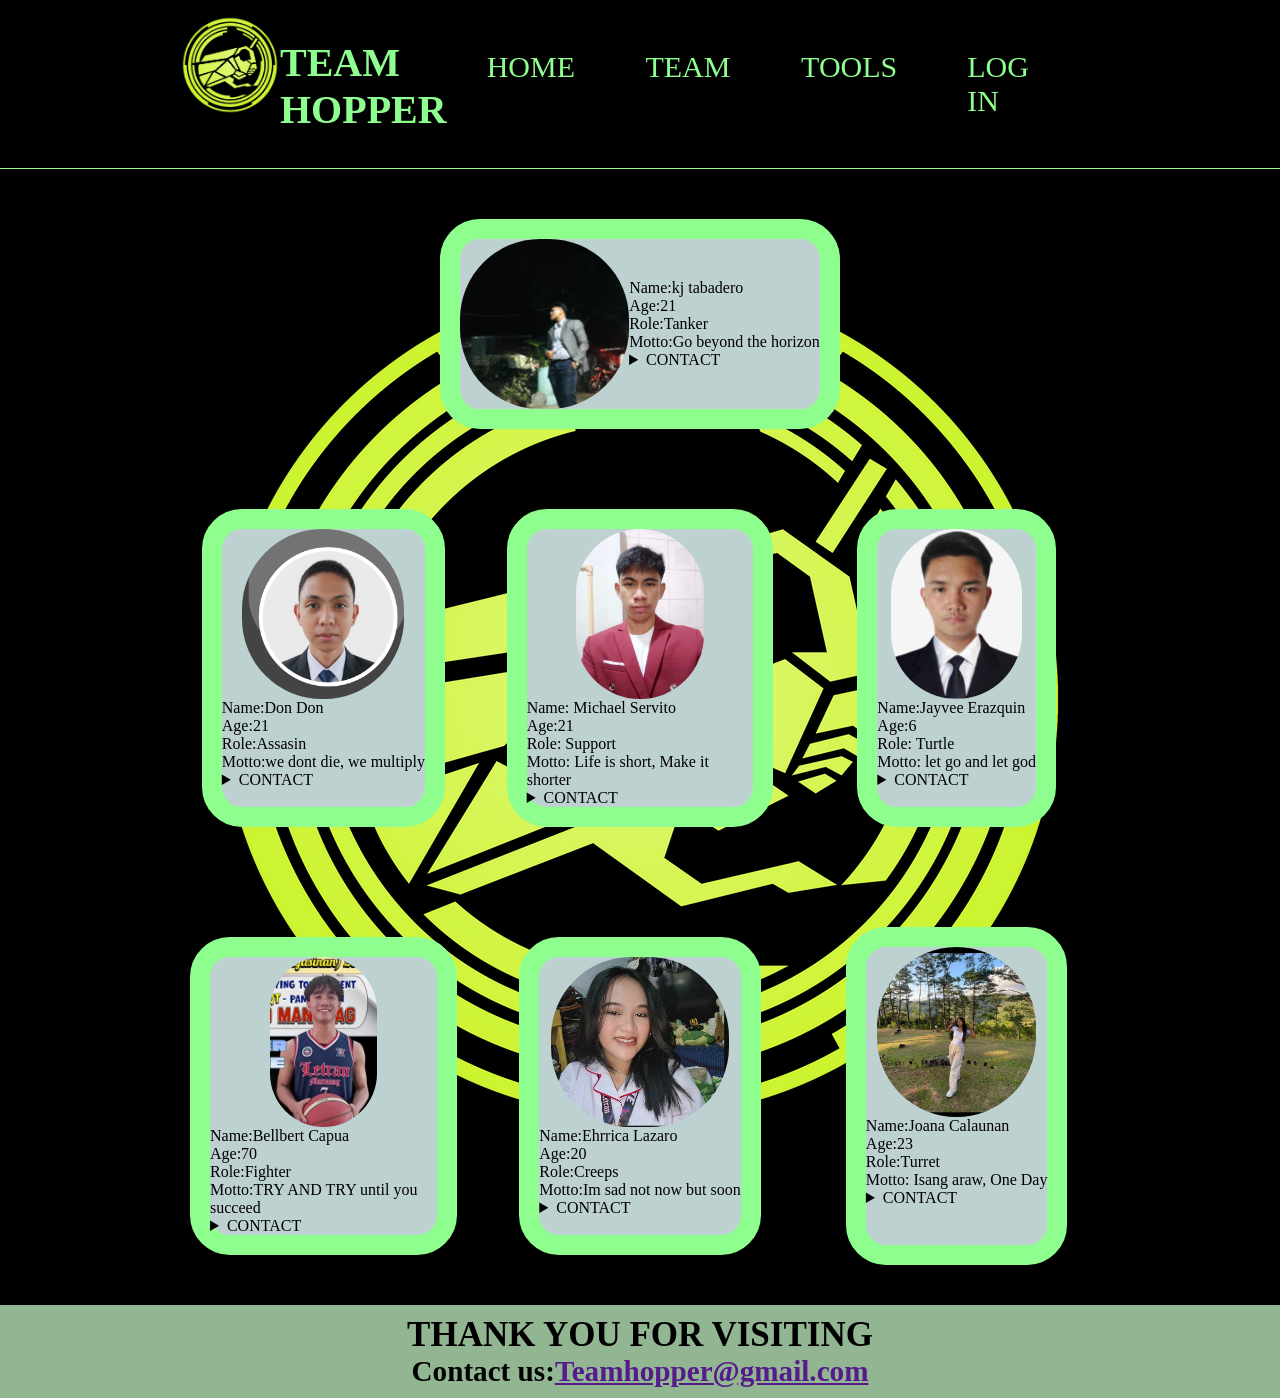
==== team.html @ f64738bf "Add files via upload" ====
<!DOCTYPE html>
<html lang="en">
<head>
    <meta charset="UTF-8">
    <meta name="viewport" content="width=device-width, initial-scale=1.0">
    <title>TEAM PORTFOLIO</title>
    <link rel="stylesheet" href="team.css">
    
</head>
<body>
    <div>
        <nav class="navbar">
        
            <div class="con-header">
                <div>
                    <img src="hooper.png" class="header-logo">
                </div>
            
                <header>
                    <h1 style="  font-family: cursive;  font-size: 40px; color: #8eff8e;">TEAM HOPPER</h1>
                </header>
            </div>
           

    <div class="con-select">
        <ul class="main-select">
            <li><a href="index.html">HOME</a></li>
            <li><a href="team.html">TEAM</a></li>
            <li><a href="TOOLS.html">TOOLS</a></li>
            <li><a href="" onclick="alert('Log in is under maintenance')">LOG IN</a></li>
         </ul>
    </div>
    </div>
  

        <div class="leader">
            <div class="con-kj">
            <img src="kj.jpg" class="kj-img" >
             </div>

            <div> 
            <p>Name:kj tabadero</p>
            <p>Age:21</p>
            <p>Role:Tanker</p>
            <p>Motto:Go beyond the horizon</p>

             <details >
                <summary>CONTACT</summary>
                <a href="https://www.facebook.com/"><img src="fblogo.png" style="height: 50px; border-radius: 15px;"></a>
                <a href="https://www.instagram.com/"><img src="iglogo.jpeg" style="height: 50px; border-radius: 15px;"></a>
                <a href="https://x.com/"><img src="twitterlogo.png" style="height: 50px; border-radius: 15px;"></a>
            </details>
            </div>
            
       
        
        </div>



    <div class="container">

         <div class="mem1">

            <div class="con-don">
                <img src="don.jpg" class="don-img" >
            </div>
        

            <div> 
            <p>Name:Don Don</p>
            <p>Age:21</p>
            <p>Role:Assasin</p>
            <p>Motto:we dont die, we multiply</p>

              <details >
                <summary>CONTACT</summary>
                <a href="https://www.facebook.com/"><img src="fblogo.png" style="height: 50px; border-radius: 15px;"></a>
                <a href="https://www.instagram.com/"><img src="iglogo.jpeg" style="height: 50px; border-radius: 15px;"></a>
                <a href="https://x.com/"><img src="twitterlogo.png" style="height: 50px; border-radius: 15px;"></a>
            </details>
            </div>
             
            </div>

             
            
            

            
          

           


        <div class="mem2">
            <div class="con-mike">
                <img src="mike.jpeg" class="mike-img" >
            </div>
            <div> 
            <p>Name: Michael Servito</p>
            <p>Age:21</p>
            <p>Role: Support</p>
            <p>Motto: Life is short, Make it shorter</p>

              <details >
                <summary>CONTACT</summary>
                <a href="https://www.facebook.com/"><img src="fblogo.png" style="height: 50px; border-radius: 15px;"></a>
                <a href="https://www.instagram.com/"><img src="iglogo.jpeg" style="height: 50px; border-radius: 15px;"></a>
                <a href="https://x.com/"><img src="twitterlogo.png" style="height: 50px; border-radius: 15px;"></a>
            </details>
            </div>
        </div>



        <div class="mem3">
                <div class="con-jayve">
                    <img src="jayve.jpeg" class="jayve-img" >
                </div>
            <div> 
            <p>Name:Jayvee Erazquin</p>
            <p>Age:6</p>
            <p>Role: Turtle</p>
            <p>Motto: let go and let god</p>

              <details >
                <summary>CONTACT</summary>
                <a href="https://www.facebook.com/"><img src="fblogo.png" style="height: 50px; border-radius: 15px;"></a>
                <a href="https://www.instagram.com/"><img src="iglogo.jpeg" style="height: 50px; border-radius: 15px;"></a>
                <a href="https://x.com/"><img src="twitterlogo.png" style="height: 50px; border-radius: 15px;"></a>
            </details>
            </div>
        </div>



        <div class="mem4">
                <div class="con-belbert">
                    <img src="belbert.jpg" class="belbert-img" >
                </div>
            <div> 
            <p>Name:Bellbert Capua</p>
            <p>Age:70</p>
            <p>Role:Fighter</p>
            <p>Motto:TRY AND TRY until you succeed</p>

              <details >
                <summary>CONTACT</summary>
                <a href="https://www.facebook.com/"><img src="fblogo.png" style="height: 50px; border-radius: 15px;"></a>
                <a href="https://www.instagram.com/"><img src="iglogo.jpeg" style="height: 50px; border-radius: 15px;"></a>
                <a href="https://x.com/"><img src="twitterlogo.png" style="height: 50px; border-radius: 15px;"></a>
            </details>
            </div>
        </div>




        <div class="mem5">
                <div class="con-lazaro">
                    <img src="lazaro.jpeg" class="lazaro-img" >
                </div>
                <div> 
                <p>Name:Ehrrica Lazaro</p>
                <p>Age:20</p>
                <p>Role:Creeps</p>
                <p>Motto:Im sad not now but soon</p>

                <details >
                <summary>CONTACT</summary>
                <a href="https://www.facebook.com/"><img src="fblogo.png" style="height: 50px; border-radius: 15px;"></a>
                <a href="https://www.instagram.com/"><img src="iglogo.jpeg" style="height: 50px; border-radius: 15px;"></a>
                <a href="https://x.com/"><img src="twitterlogo.png" style="height: 50px; border-radius: 15px;"></a>
            </details>
            </div>
         </div>




         <div class="mem6">
            <div class="con-joana">
                <img src="joana.jpg" class="joana-img" >
            </div>

            
            <div> 
            <p>Name:Joana  Calaunan</p>
            <p>Age:23</p>
            <p>Role:Turret</p>
            <p>Motto: Isang araw, One Day</p>
               <details >
                <summary>CONTACT</summary>
                <a href="https://www.facebook.com/"><img src="fblogo.png" style="height: 50px; border-radius: 15px;"></a>
                <a href="https://www.instagram.com/"><img src="iglogo.jpeg" style="height: 50px; border-radius: 15px;"></a>
                <a href="https://x.com/"><img src="twitterlogo.png" style="height: 50px; border-radius: 15px;"></a>
            </details>
            </div>
            </div>
            
    </div>


<footer class="footer">THANK YOU FOR VISITING
    <small>
        <p>
           Contact us:<a href="">Teamhopper@gmail.com</a>
        </p>
    </small>
</footer>

</body>
</html>
---- team.css ----
*{
    margin: 0;
    padding: 0;
    box-sizing: border-box;
}

body{
    font-family: 'Times New Roman', Times, serif;
    background-image: url(hooper.png);
    background-repeat: no-repeat;
    background-position: center;
    background-size: auto;
    background-color: black;
    
    
}



.con-select{
   margin: 10px auto;
   
   margin-right: 500px;
}

.main-select{
    display: flex;
}

.navbar{
    display: flex;
    border-bottom:1px solid #8eff8e;
    display: flex;

}

.navbar li{
    list-style-type: none;
    overflow: hidden;
    

    
}

.navbar a{
    text-decoration: none;
    padding: 40px;
    float: left;
    display: flex;
    color: black;
    font-size: 30px;
    color: #8eff8e;
}


.navbar li:hover{
    animation: zoom .6s forwards;

}

@keyframes zoom{
    100%{transform: scale(1.5,);}
}


.navbar a:hover{
    background:linear-gradient(rgb(230, 255, 8),green);
}

.con-HS{
    display: flex;
}


header{
    margin-top: 24px;
}

.con-header{
   margin-left: 180px;
   margin-top: 15px;
   display: flex;
}

.header-logo{
    height: 100px;
    animation: rotate 2s infinite linear;
}

@keyframes rotate{
    100%{transform: rotateZ(360deg);}
}


.con-img-desc{
   margin: 80px auto;
   max-width: 1200px;
 
   display: flex; 
}




.leader{
    background-color: #bed1d1;
    display: flex;
    justify-content: center;
    align-items: center;
    margin: 50px auto;
    max-width: 400px;
    border-radius: 40px;
    border: 20px solid #8eff8e;
}

.con-kj{
     display: flex;
    justify-content: center;
    align-items: center;
}


.kj-img{
    height: 170px;
    border-radius: 80px;
    

}


.leader:hover{
    animation: zoom 2s forwards;

}

@keyframes zoom{
    100%{transform: scale(2,2);}
}



.container{
    margin: 20px auto;
    width:90%;
    max-width:900px;
    display: grid;
    grid-template-columns: repeat(auto-fill,minmax(250px,1fr));
    gap: 50px;
    
   
}


.mem1{
    background-color: #bed1d1;  
    border-radius: 40px;
    border: 20px solid #8eff8e;
    margin: 30px auto;
    
}

.con-don{
     display: flex;
    justify-content: center;
    align-items: center;
}


.don-img{
    height: 170px;
    border-radius: 80px;
    

}


.mem1:hover{
    animation: zoom 2s forwards;

}

@keyframes zoom{
    100%{transform: scale(2,2);}
}


.mem2{
    background-color: rgb(190, 209, 209);
    border-radius: 40px;
     border: 20px solid #8eff8e;
     margin: 30px auto;
   
}

.con-mike{
     display: flex;
    justify-content: center;
    align-items: center;
}


.mike-img{
    height: 170px;
     border-radius: 80px;

}

.mem2:hover{
    animation: zoom 2s forwards;

}

@keyframes zoom{
    100%{transform: scale(2,2);}
}

.mem3{
    background-color: rgb(190, 209, 209);
    border-radius: 40px;
     border: 20px solid #8eff8e;
     margin: 30px auto;
}

.con-jayve{
     display: flex;
    justify-content: center;
    align-items: center;
}

.jayve-img{
    height: 170px;
    border-radius: 80px;

}


.mem3:hover{
    animation: zoom 2s forwards;

}

@keyframes zoom{
    100%{transform: scale(2,2);}
}

.mem4{
    background-color: rgb(190, 209, 209);
    border-radius: 40px;
     border: 20px solid #8eff8e;
     margin: 30px auto;
}

.con-belbert{
     display: flex;
    justify-content: center;
    align-items: center;
}

.belbert-img{
    height: 170px;
    border-radius: 80px;

}


.mem4:hover{
    animation: zoom 2s forwards;

}

@keyframes zoom{
    100%{transform: scale(2,2);}
}



.mem5{
    background-color: rgb(190, 209, 209);
    border-radius: 40px;
     border: 20px solid #8eff8e;
     margin: 30px auto;
}

.con-lazaro{
     display: flex;
    justify-content: center;
    align-items: center;
}

.lazaro-img{
    height: 170px;
     border-radius: 80px;

}


.mem5:hover{
    animation: zoom 2s forwards;

}

@keyframes zoom{
    100%{transform: scale(2,2);}
}

.mem6{
    background-color: rgb(190, 209, 209);
    border-radius: 40px;
    border: 20px solid #8eff8e;
    margin: 20px auto;
}


.con-joana{
    display: flex;
    justify-content: center;
    align-items: center;

}

.joana-img{
    height: 170px;
    border-radius: 80px;

}


.mem6:hover{
    animation: zoom 2s forwards;

}

@keyframes zoom{
    100%{transform: scale(2,2);}
}

.footer{
    background-color: #92b692;
    font-size: 35px;
    font-weight: bolder;
    padding: 10px;
    width: 100%;
    bottom: 0;
    
    text-align:center ;
}
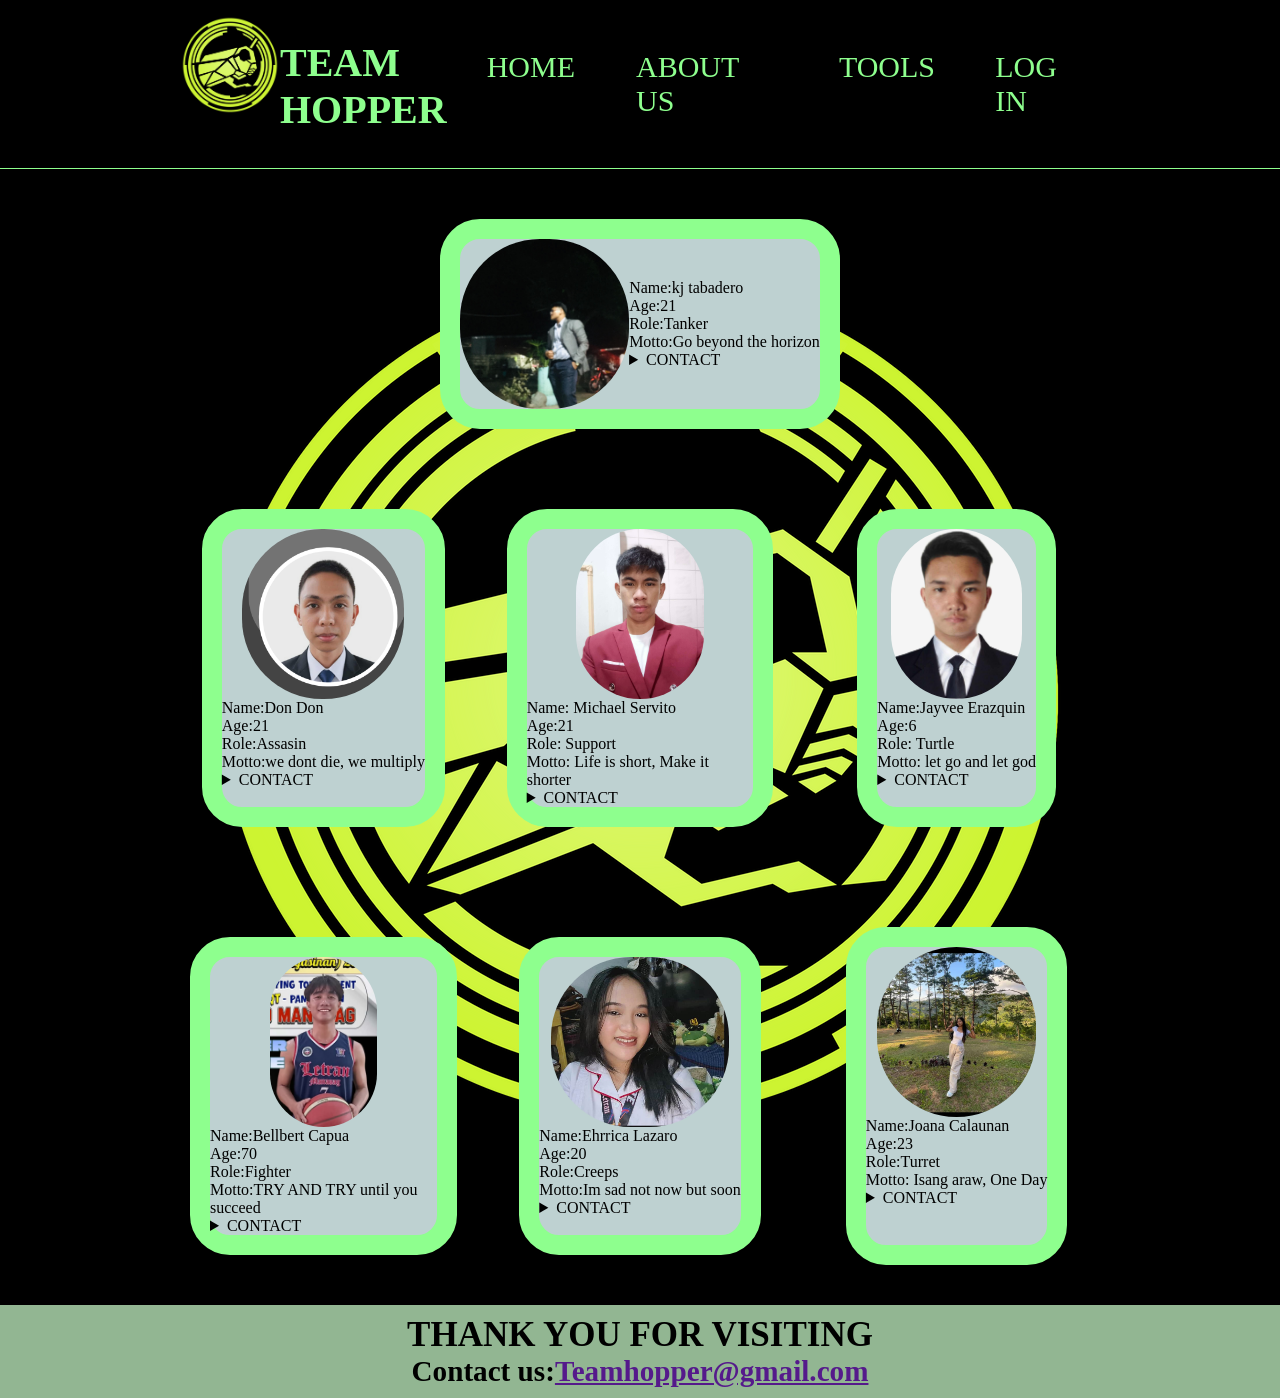
==== commit c1df9e67: "Update team.html" ====
--- a/team.html
+++ b/team.html
@@ -25,7 +25,7 @@
     <div class="con-select">
         <ul class="main-select">
             <li><a href="index.html">HOME</a></li>
-            <li><a href="team.html">TEAM</a></li>
+            <li><a href="team.html">ABOUT US</a></li>
             <li><a href="TOOLS.html">TOOLS</a></li>
             <li><a href="" onclick="alert('Log in is under maintenance')">LOG IN</a></li>
          </ul>
@@ -211,4 +211,4 @@
 </footer>
 
 </body>
-</html>+</html>
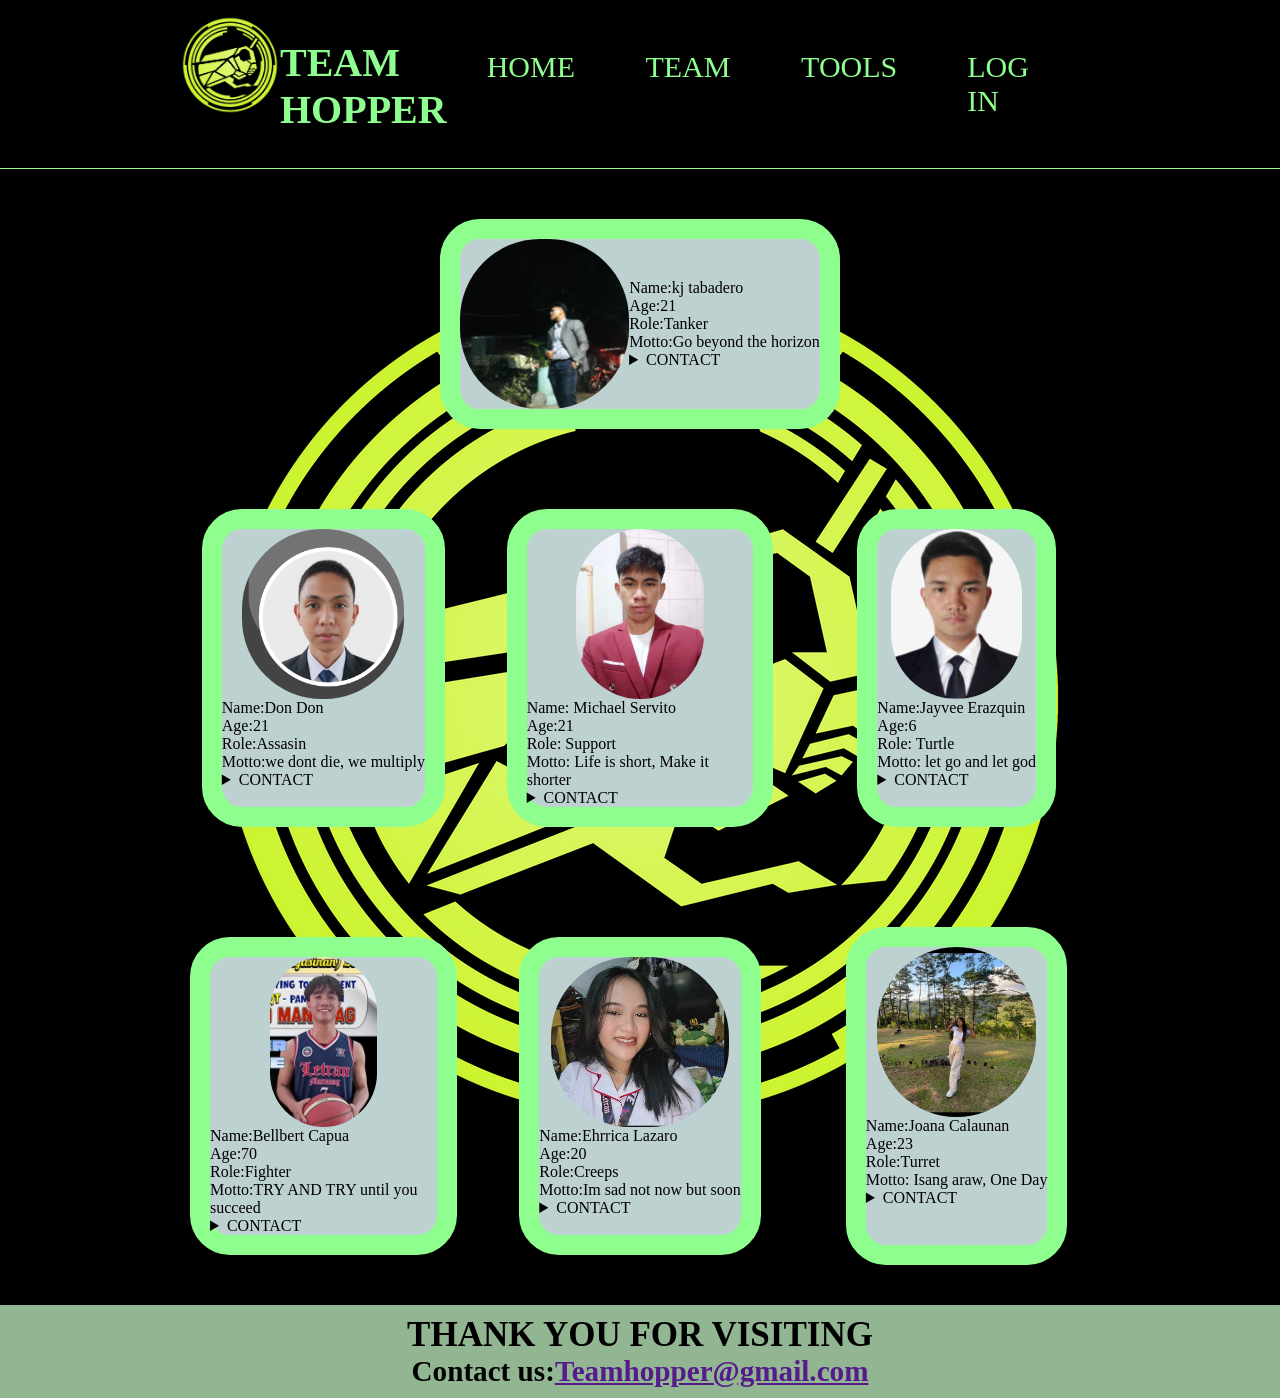
==== commit 482849ed: "Update team.html" ====
--- a/team.html
+++ b/team.html
@@ -5,6 +5,7 @@
     <meta name="viewport" content="width=device-width, initial-scale=1.0">
     <title>TEAM PORTFOLIO</title>
     <link rel="stylesheet" href="team.css">
+    <link rel="icon" type="img/png" href="hooper.png">
     
 </head>
 <body>
@@ -25,7 +26,7 @@
     <div class="con-select">
         <ul class="main-select">
             <li><a href="index.html">HOME</a></li>
-            <li><a href="team.html">ABOUT US</a></li>
+            <li><a href="team.html">TEAM</a></li>
             <li><a href="TOOLS.html">TOOLS</a></li>
             <li><a href="" onclick="alert('Log in is under maintenance')">LOG IN</a></li>
          </ul>
